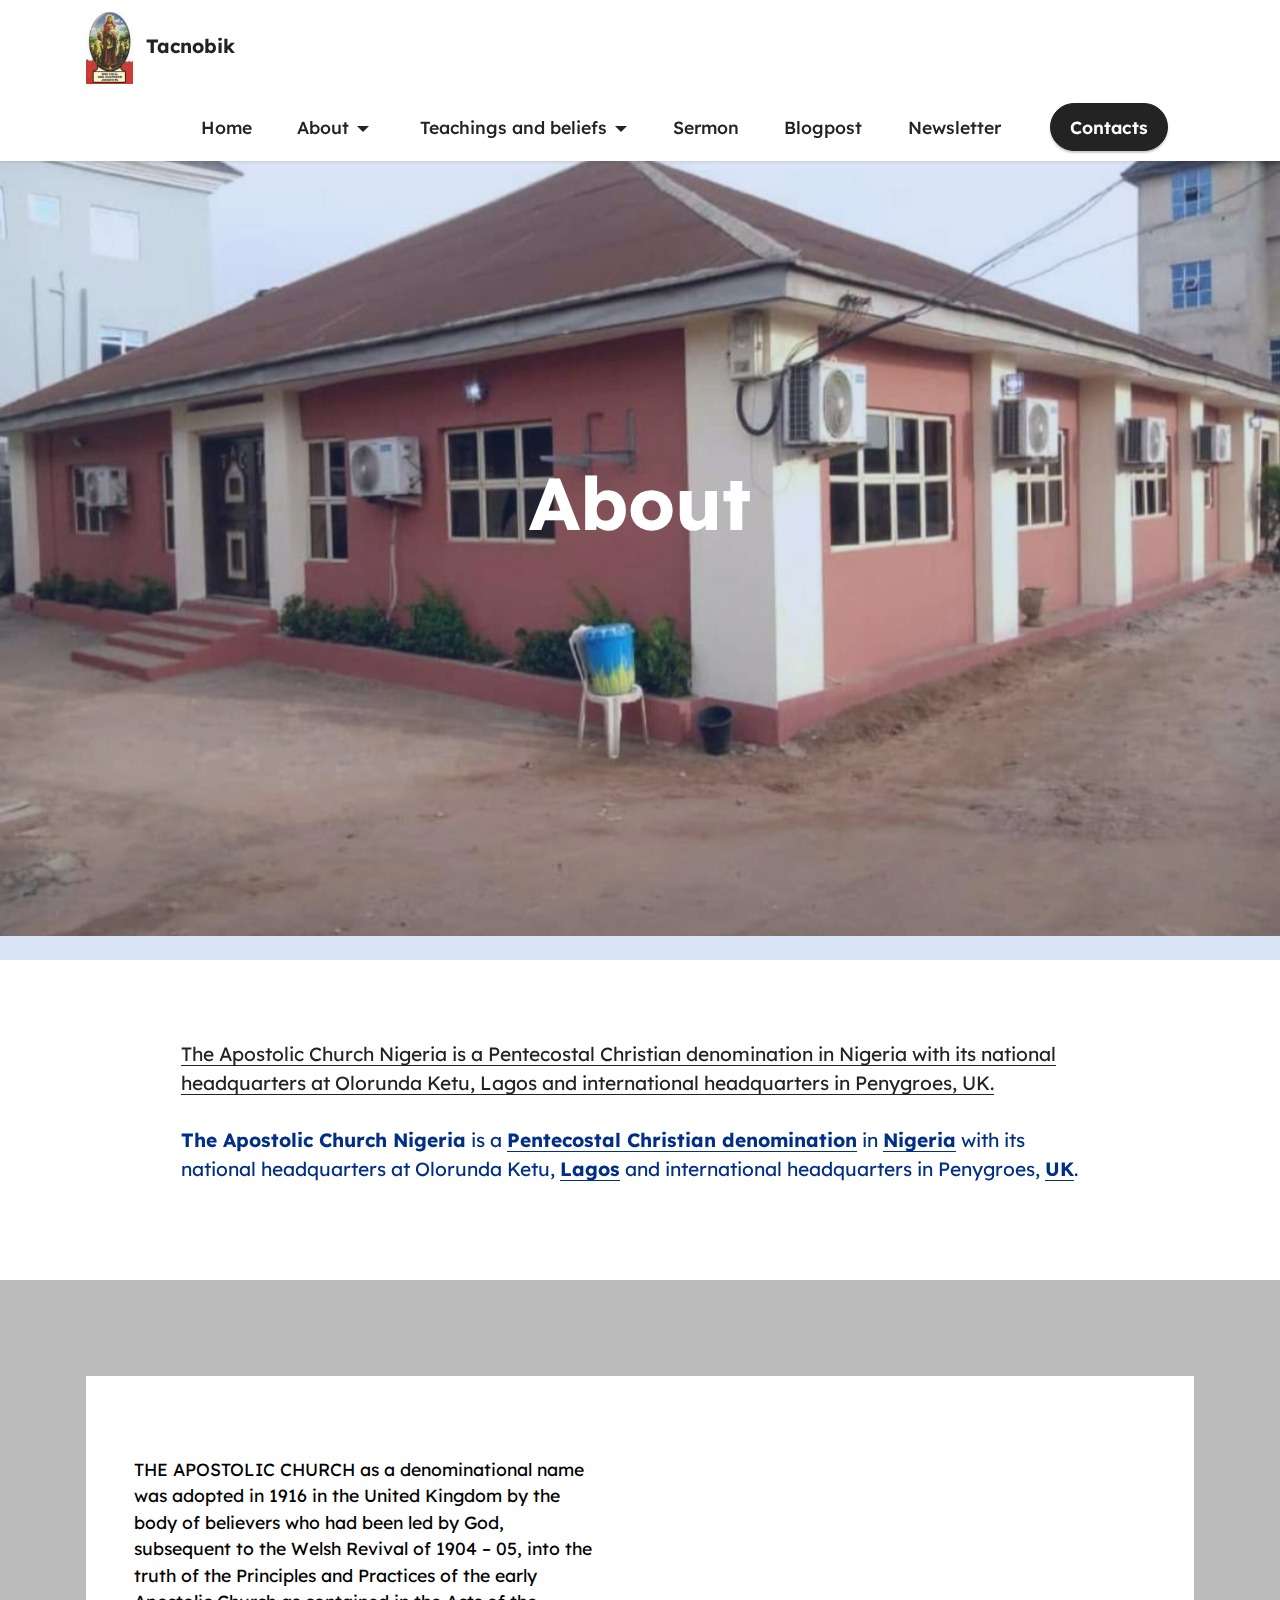
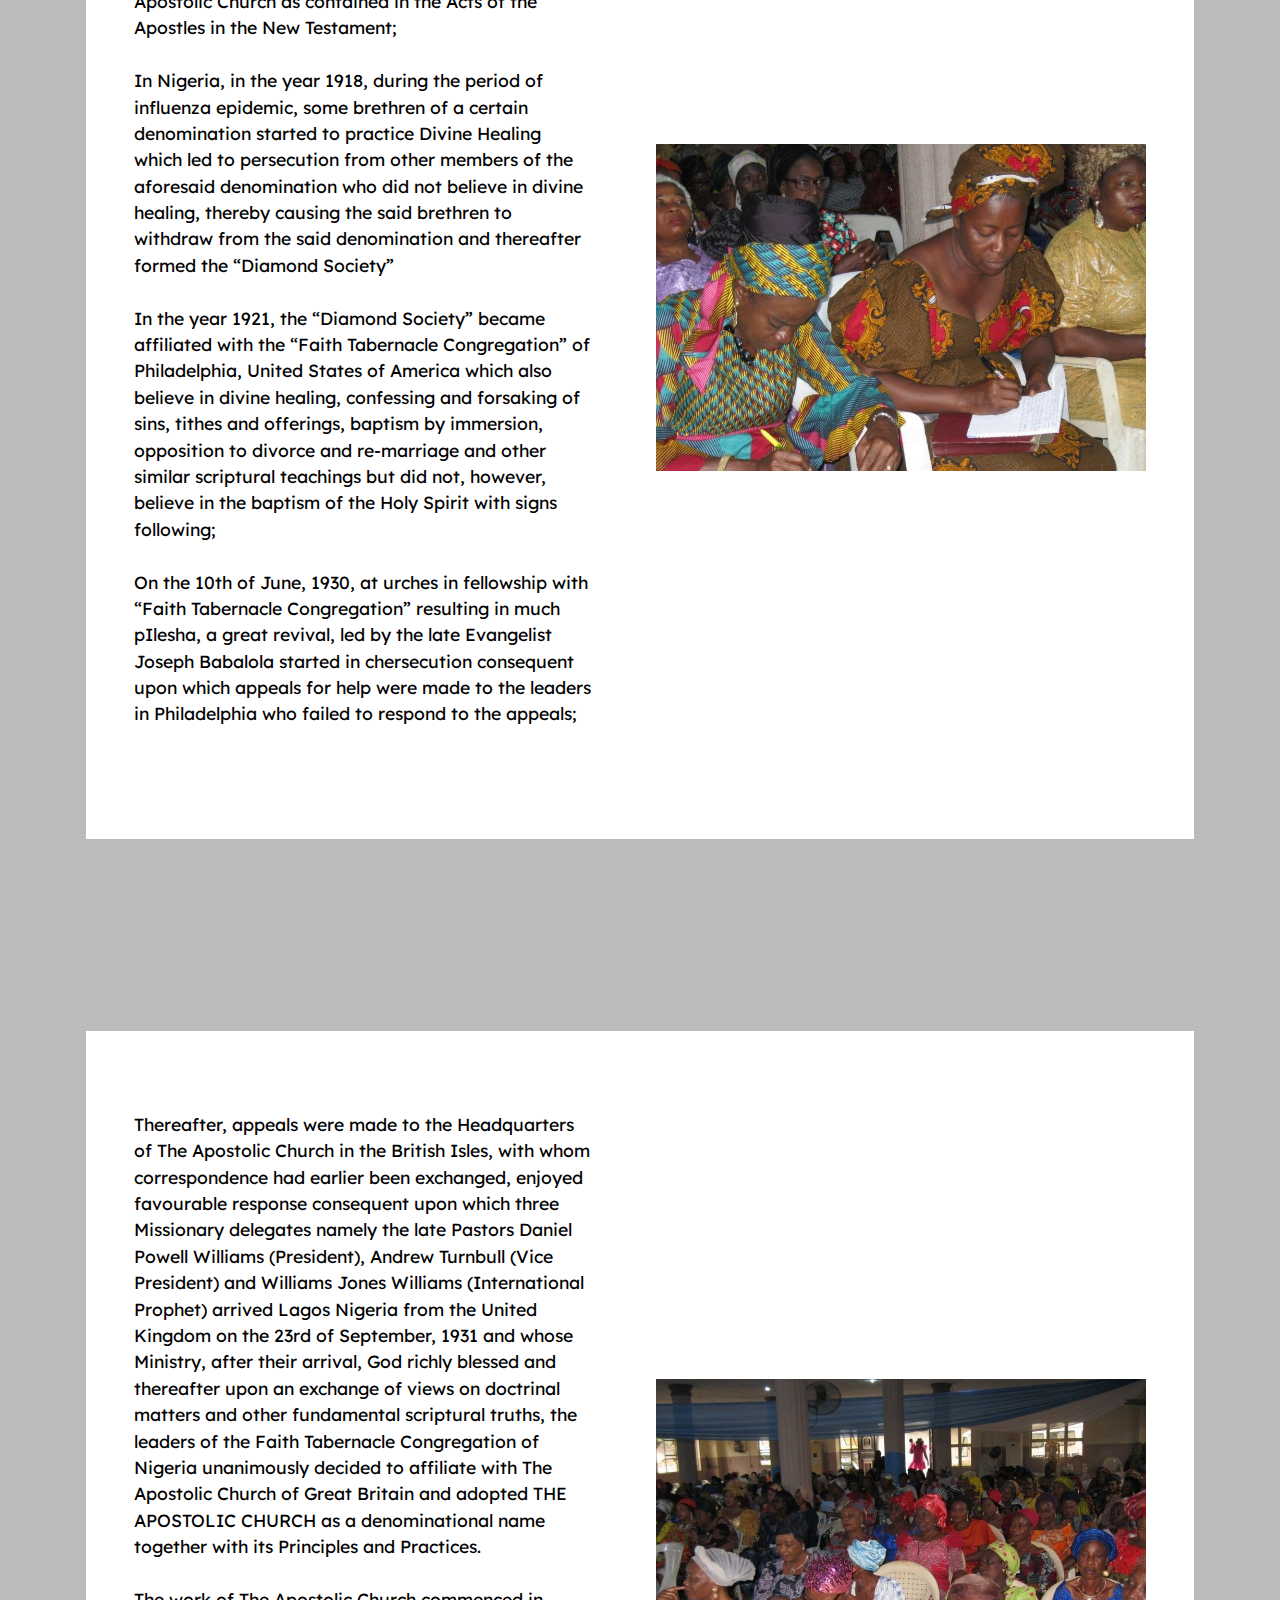
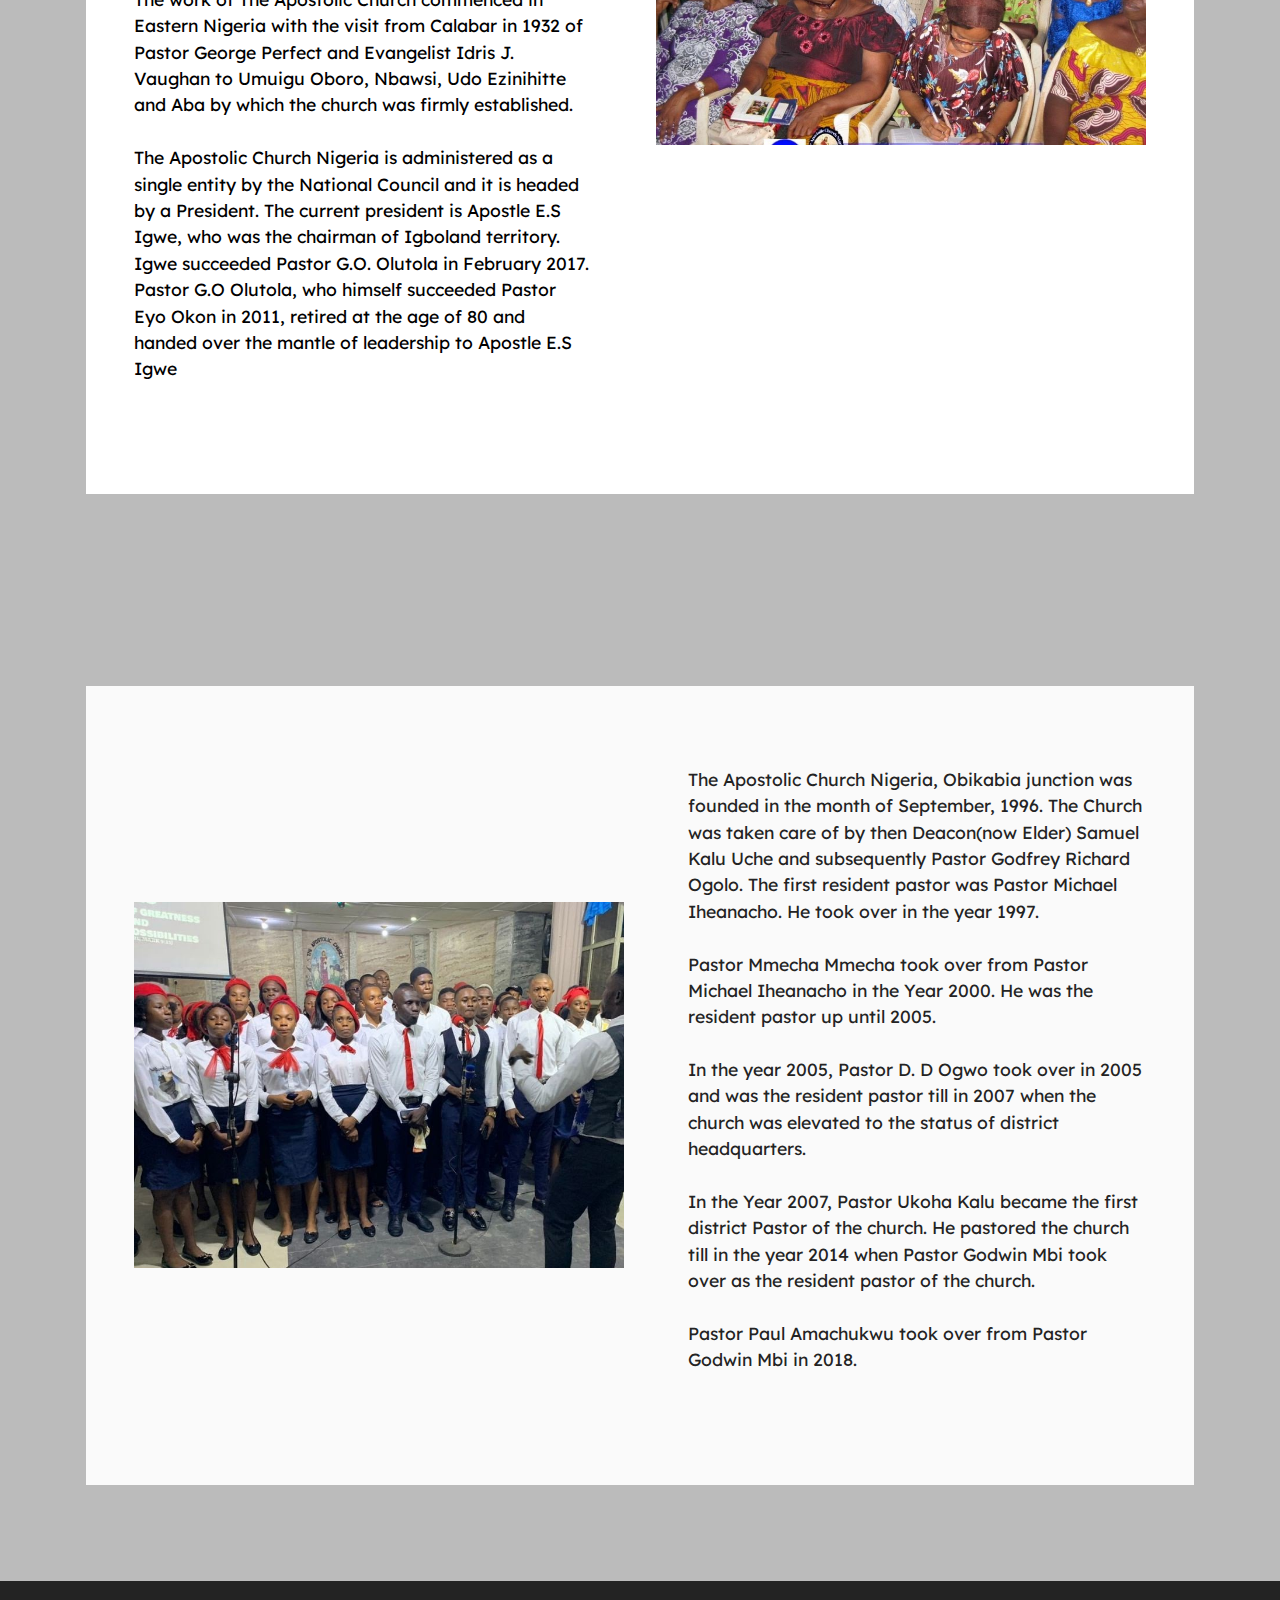
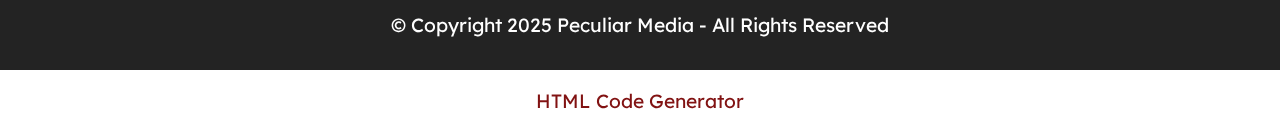
==== About.html @ dba6665e "Add files via upload" ====
<!DOCTYPE html>
<html  >
<head>
  <!-- Site made with Mobirise Website Builder v5.9.8, https://mobirise.com -->
  <meta charset="UTF-8">
  <meta http-equiv="X-UA-Compatible" content="IE=edge">
  <meta name="generator" content="Mobirise v5.9.8, mobirise.com">
  <meta name="viewport" content="width=device-width, initial-scale=1, minimum-scale=1">
  <link rel="shortcut icon" href="assets/images/download-79x123.jpg" type="image/x-icon">
  <meta name="description" content="">
  
  
  <title>About</title>
  <link rel="stylesheet" href="assets/bootstrap/css/bootstrap.min.css">
  <link rel="stylesheet" href="assets/bootstrap/css/bootstrap-grid.min.css">
  <link rel="stylesheet" href="assets/bootstrap/css/bootstrap-reboot.min.css">
  <link rel="stylesheet" href="assets/parallax/jarallax.css">
  <link rel="stylesheet" href="assets/dropdown/css/style.css">
  <link rel="stylesheet" href="assets/socicon/css/styles.css">
  <link rel="stylesheet" href="assets/theme/css/style.css">
  <link rel="preload" href="https://fonts.googleapis.com/css?family=Lexend:100,200,300,400,500,600,700,800,900&display=swap" as="style" onload="this.onload=null;this.rel='stylesheet'">
  <noscript><link rel="stylesheet" href="https://fonts.googleapis.com/css?family=Lexend:100,200,300,400,500,600,700,800,900&display=swap"></noscript>
  <link rel="preload" as="style" href="assets/mobirise/css/mbr-additional.css"><link rel="stylesheet" href="assets/mobirise/css/mbr-additional.css" type="text/css">

  
  
  
</head>
<body>
  
  <section data-bs-version="5.1" class="menu menu2 cid-sFF0ciwnEL" once="menu" id="menu2-e">
    
    <nav class="navbar navbar-dropdown navbar-fixed-top navbar-expand-lg">
        <div class="container">
            <div class="navbar-brand">
                <span class="navbar-logo">
                    <a href="index.html">
                        <img src="assets/images/download-79x123.jpg" alt="logo" style="height: 4.6rem;">
                    </a>
                </span>
                <span class="navbar-caption-wrap"><a class="navbar-caption text-black display-7" href="https://mobiri.se">Tacnobik</a></span>
            </div>
            <button class="navbar-toggler" type="button" data-toggle="collapse" data-bs-toggle="collapse" data-target="#navbarSupportedContent" data-bs-target="#navbarSupportedContent" aria-controls="navbarNavAltMarkup" aria-expanded="false" aria-label="Toggle navigation">
                <div class="hamburger">
                    <span></span>
                    <span></span>
                    <span></span>
                    <span></span>
                </div>
            </button>
            <div class="collapse navbar-collapse" id="navbarSupportedContent">
                <ul class="navbar-nav nav-dropdown" data-app-modern-menu="true"><li class="nav-item"><a class="nav-link link text-black text-primary display-4" href="index.html">Home</a></li>
                    <li class="nav-item dropdown"><a class="nav-link link text-black text-primary dropdown-toggle display-4" href="page1.html" data-toggle="dropdown-submenu" data-bs-toggle="dropdown" data-bs-auto-close="outside" aria-expanded="false">About</a><div class="dropdown-menu" aria-labelledby="dropdown-123"><a class="text-black text-primary dropdown-item display-4" href="Elders_and_Church _Officers.html">Elders and Church Officers&nbsp;<br></a><a class="text-black text-primary show dropdown-item display-4" href="page7.html">Arms And Units&nbsp;<br></a></div></li><li class="nav-item dropdown"><a class="nav-link link text-black text-primary dropdown-toggle show display-4" href="Teachings_and_beliefs.html" aria-expanded="false" data-toggle="dropdown-submenu" data-bs-toggle="dropdown" data-bs-auto-close="outside">&nbsp;Teachings and beliefs</a><div class="dropdown-menu show" aria-labelledby="dropdown-656" data-bs-popper="none"><a class="text-black text-primary dropdown-item display-4" href="Tenets.html">Tenets</a><a class="text-black text-primary dropdown-item display-4" href="Rules_of_Conducts.html">Rules of conducts</a><a class="text-black text-primary show dropdown-item display-4" href="Rules_of_belief.html">Rules of belief</a></div></li>
                    <li class="nav-item"><a class="nav-link link text-black text-primary display-4" href="Sermon.html">Sermon</a></li><li class="nav-item"><a class="nav-link link text-black text-primary display-4" href="blogpost.html">Blogpost</a></li><li class="nav-item"><a class="nav-link link text-black text-primary display-4" href="newsletter.html">Newsletter</a></li></ul>
                
                <div class="navbar-buttons mbr-section-btn"><a class="btn btn-black display-4" href="index.html#form4-6">
                        Contacts</a></div>
            </div>
        </div>
    </nav>
</section>

<section data-bs-version="5.1" class="header6 cid-tZPoKXbKMk mbr-fullscreen mbr-parallax-background" id="header6-h">

    

    
    <div class="mbr-overlay" style="opacity: 0.2; background-color: rgb(68, 121, 217);"></div>

    <div class="align-center container">
        <div class="row justify-content-center">
            <div class="col-12 col-lg-10">
                <h1 class="mbr-section-title mbr-fonts-style mbr-white mb-3 display-1"><strong>About</strong></h1>
                
                
                
            </div>
        </div>
    </div>
</section>

<section data-bs-version="5.1" class="content5 cid-tZPpgIuI2a" id="content5-i">
    
    <div class="container">
        <div class="row justify-content-center">
            <div class="col-md-12 col-lg-10">
                
                
                <p class="mbr-text mbr-fonts-style display-7"><a href="index.html" class="text-black">The Apostolic Church Nigeria is a Pentecostal Christian denomination in Nigeria with its national headquarters at Olorunda Ketu, Lagos and international headquarters in Penygroes, UK.</a><br>
<br><strong>The Apostolic Church Nigeria</strong> is a <a href="https://en.wikipedia.org/wiki/Pentecostalism" class="text-danger"><strong>Pentecostal Christian denomination</strong></a> in <a href="https://en.wikipedia.org/wiki/Nigeria" class="text-danger"><strong>Nigeria</strong></a> with its national headquarters at Olorunda Ketu, <a href="https://en.wikipedia.org/wiki/Lagos" class="text-danger"><strong>Lagos</strong></a> and international headquarters in Penygroes, <a href="https://en.wikipedia.org/wiki/United_Kingdom" class="text-danger"><strong>UK</strong></a>.&nbsp;</p>
            </div>
        </div>
    </div>
</section>

<section data-bs-version="5.1" class="features16 cid-tZPy4uWwFO" id="features16-q">

    

    
    
    <div class="container">
        <div class="content-wrapper">
            <div class="row align-items-center">
                <div class="col-12 col-lg">
                    <div class="text-wrapper">
                        
                        <p class="mbr-text mbr-fonts-style mb-4 display-4">THE APOSTOLIC CHURCH as a denominational name was adopted in 1916 in the United Kingdom by the body of believers who had been led by God, subsequent to the Welsh Revival of 1904 – 05, into the truth of the Principles and Practices of the early Apostolic Church as contained in the Acts of the Apostles in the New Testament;
<br>
<br>In Nigeria, in the year 1918, during the period of influenza epidemic, some brethren of a certain denomination started to practice Divine Healing which led to persecution from other members of the aforesaid denomination who did not believe in divine healing, thereby causing the said brethren to withdraw from the said denomination and thereafter formed the “Diamond Society”
<br>
<br>In the year 1921, the “Diamond Society” became affiliated with the “Faith Tabernacle Congregation” of Philadelphia, United States of America which also believe in divine healing, confessing and forsaking of sins, tithes and offerings, baptism by immersion, opposition to divorce and re-marriage and other similar scriptural teachings but did not, however, believe in the baptism of the Holy Spirit with signs following;
<br>
<br>On the 10th of June, 1930, at urches in fellowship with “Faith Tabernacle Congregation” resulting in much pIlesha, a great revival, led by the late Evangelist Joseph Babalola started in chersecution consequent upon which appeals for help were made to the leaders in Philadelphia who failed to respond to the appeals;&nbsp;<br></p>
                        
                    </div>
                </div>
                <div class="col-12 col-lg-6">
                    <div class="image-wrapper">
                        <a href="page1.html"><img src="assets/images/406157002-369844758743239-8233102817211767490-n-940x627.jpg" alt="study"></a>
                    </div>
                </div>
            </div>
        </div>
    </div>
</section>

<section data-bs-version="5.1" class="features16 cid-tZPwaYcPKP" id="features16-o">

    

    
    
    <div class="container">
        <div class="content-wrapper">
            <div class="row align-items-center">
                <div class="col-12 col-lg">
                    <div class="text-wrapper">
                        
                        <p class="mbr-text mbr-fonts-style mb-4 display-4">Thereafter, appeals were made to the Headquarters of  The Apostolic Church in the British Isles, with whom correspondence had earlier been exchanged, enjoyed favourable response consequent upon which three Missionary delegates namely the late  Pastors Daniel Powell Williams (President), Andrew Turnbull (Vice President) and Williams Jones Williams (International Prophet) arrived Lagos Nigeria from the United Kingdom on the 23rd of September, 1931 and whose Ministry, after their arrival, God richly blessed and thereafter upon an exchange of views on doctrinal matters and other fundamental scriptural truths, the leaders of the Faith Tabernacle Congregation of Nigeria unanimously decided to affiliate with The Apostolic Church of Great Britain and adopted THE APOSTOLIC CHURCH as a denominational name together with its Principles and Practices.
<br>
<br>The work of The Apostolic Church commenced in Eastern Nigeria with the visit from Calabar in 1932 of Pastor George Perfect and Evangelist Idris J. Vaughan  to Umuigu Oboro, Nbawsi, Udo Ezinihitte and Aba by which the church was firmly established.
<br>
<br>The Apostolic Church Nigeria is administered as a single entity by the National Council and it is headed by a President. The current president is Apostle E.S Igwe, who was the chairman of Igboland territory. Igwe succeeded Pastor G.O. Olutola in February 2017. Pastor G.O Olutola, who himself succeeded Pastor Eyo Okon in 2011, retired at the age of 80 and handed over the mantle of leadership to Apostle E.S Igwe&nbsp;</p>
                        
                    </div>
                </div>
                <div class="col-12 col-lg-6">
                    <div class="image-wrapper">
                        <a href="page1.html"><img src="assets/images/405968134-369844658743249-3404963348544003014-n-940x702.jpg" alt="study"></a>
                    </div>
                </div>
            </div>
        </div>
    </div>
</section>

<section data-bs-version="5.1" class="features17 cid-tZPx1RoSL5" id="features17-p">
    

    
    
    <div class="container">
        <div class="content-wrapper">
            <div class="row align-items-center">
                <div class="col-12 col-lg-6">
                    <div class="image-wrapper">
                        <a href="page1.html"><img src="assets/images/400850966-363068266087555-3193457321804215414-n-839x627.jpg" alt=""></a>
                    </div>
                </div>
                <div class="col-12 col-lg">
                    <div class="text-wrapper">
                        
                        <p class="mbr-text mbr-fonts-style mb-4 display-4">The Apostolic Church Nigeria, Obikabia junction was founded in the month of September, 1996. The Church was taken care of by then Deacon(now Elder) Samuel Kalu Uche and subsequently Pastor Godfrey Richard Ogolo. The first resident pastor was Pastor Michael Iheanacho. He took over in the year 1997.
<br>
<br>Pastor Mmecha Mmecha took over from Pastor Michael Iheanacho in the Year 2000. He was the resident pastor up until 2005. 
<br>
<br>In the year 2005, Pastor D. D Ogwo took over in 2005 and was the resident pastor till in 2007 when the church was elevated to the status of district headquarters. 
<br>
<br>In the Year 2007, Pastor Ukoha Kalu became the first district Pastor of the church. He pastored the church till in the year 2014 when Pastor Godwin Mbi took over as the resident pastor of the church.
<br>
<br>Pastor Paul Amachukwu took over from Pastor Godwin Mbi in 2018.</p>
                        
                    </div>
                </div>
            </div>
        </div>
    </div>
</section>

<section data-bs-version="5.1" class="footer7 cid-sFF3CYc3p7" once="footers" id="footer7-f">

    

    

    <div class="container">
        <div class="media-container-row align-center mbr-white">
            <div class="col-12">
                <p class="mbr-text mb-0 mbr-fonts-style display-7">
                    © Copyright 2025 Peculiar Media - All Rights Reserved
                </p>
            </div>
        </div>
    </div>
</section><section class="display-7" style="padding: 0;align-items: center;justify-content: center;flex-wrap: wrap;    align-content: center;display: flex;position: relative;height: 4rem;"><a href="https://mobiri.se/3122078" style="flex: 1 1;height: 4rem;position: absolute;width: 100%;z-index: 1;"><img alt="" style="height: 4rem;" src="[data-uri]"></a><p style="margin: 0;text-align: center;" class="display-7">&#8204;</p><a style="z-index:1" href="https://mobirise.com/builder/html-code-generator.html">HTML Code Generator</a></section><script src="assets/bootstrap/js/bootstrap.bundle.min.js"></script>  <script src="assets/parallax/jarallax.js"></script>  <script src="assets/smoothscroll/smooth-scroll.js"></script>  <script src="assets/ytplayer/index.js"></script>  <script src="assets/dropdown/js/navbar-dropdown.js"></script>  <script src="assets/theme/js/script.js"></script>  
  
  
</body>
</html>
---- assets/parallax/jarallax.css ----
.jarallax {
    position: relative;
    z-index: 0;
}
.jarallax > .jarallax-img {
    position: absolute;
    object-fit: cover;
    /* support for plugin https://github.com/bfred-it/object-fit-images */
    font-family: 'object-fit: cover;';
    top: 0;
    left: 0;
    width: 100%;
    height: 100%;
    z-index: -1;
}
---- assets/dropdown/css/style.css ----
.navbar-dropdown {
  left: 0;
  padding: 0;
  position: absolute;
  right: 0;
  top: 0;
  transition: all 0.45s ease;
  z-index: 1030;
  background: #282828; }
  .navbar-dropdown .navbar-logo {
    margin-right: 0.8rem;
    transition: margin 0.3s ease-in-out;
    vertical-align: middle; }
    .navbar-dropdown .navbar-logo img {
      height: 3.125rem;
      transition: all 0.3s ease-in-out; }
    .navbar-dropdown .navbar-logo.mbr-iconfont {
      font-size: 3.125rem;
      line-height: 3.125rem; }
  .navbar-dropdown .navbar-caption {
    font-weight: 700;
    white-space: normal;
    vertical-align: -4px;
    line-height: 3.125rem !important; }
    .navbar-dropdown .navbar-caption, .navbar-dropdown .navbar-caption:hover {
      color: inherit;
      text-decoration: none; }
  .navbar-dropdown .mbr-iconfont + .navbar-caption {
    vertical-align: -1px; }
  .navbar-dropdown.navbar-fixed-top {
    position: fixed; }
  .navbar-dropdown .navbar-brand span {
    vertical-align: -4px; }
  .navbar-dropdown.bg-color.transparent {
    background: none; }
  .navbar-dropdown.navbar-short .navbar-brand {
    padding: 0.625rem 0; }
    .navbar-dropdown.navbar-short .navbar-brand span {
      vertical-align: -1px; }
  .navbar-dropdown.navbar-short .navbar-caption {
    line-height: 2.375rem !important;
    vertical-align: -2px; }
  .navbar-dropdown.navbar-short .navbar-logo {
    margin-right: 0.5rem; }
    .navbar-dropdown.navbar-short .navbar-logo img {
      height: 2.375rem; }
    .navbar-dropdown.navbar-short .navbar-logo.mbr-iconfont {
      font-size: 2.375rem;
      line-height: 2.375rem; }
  .navbar-dropdown.navbar-short .mbr-table-cell {
    height: 3.625rem; }
  .navbar-dropdown .navbar-close {
    left: 0.6875rem;
    position: fixed;
    top: 0.75rem;
    z-index: 1000; }
  .navbar-dropdown .hamburger-icon {
    content: "";
    display: inline-block;
    vertical-align: middle;
    width: 16px;
    -webkit-box-shadow: 0 -6px 0 1px #282828,0 0 0 1px #282828,0 6px 0 1px #282828;
    -moz-box-shadow: 0 -6px 0 1px #282828,0 0 0 1px #282828,0 6px 0 1px #282828;
    box-shadow: 0 -6px 0 1px #282828,0 0 0 1px #282828,0 6px 0 1px #282828; }

.dropdown-menu .dropdown-toggle[data-toggle="dropdown-submenu"]::after {
  border-bottom: 0.35em solid transparent;
  border-left: 0.35em solid;
  border-right: 0;
  border-top: 0.35em solid transparent;
  margin-left: 0.3rem; }

.dropdown-menu .dropdown-item:focus {
  outline: 0; }

.nav-dropdown {
  font-size: 0.75rem;
  font-weight: 500;
  height: auto !important; }
  .nav-dropdown .nav-btn {
    padding-left: 1rem; }
  .nav-dropdown .link {
    margin: .667em 1.667em;
    font-weight: 500;
    padding: 0;
    transition: color .2s ease-in-out; }
    .nav-dropdown .link.dropdown-toggle {
      margin-right: 2.583em; }
      .nav-dropdown .link.dropdown-toggle::after {
        margin-left: .25rem;
        border-top: 0.35em solid;
        border-right: 0.35em solid transparent;
        border-left: 0.35em solid transparent;
        border-bottom: 0; }
      .nav-dropdown .link.dropdown-toggle[aria-expanded="true"] {
        margin: 0;
        padding: 0.667em 3.263em  0.667em 1.667em; }
  .nav-dropdown .link::after,
  .nav-dropdown .dropdown-item::after {
    color: inherit; }
  .nav-dropdown .btn {
    font-size: 0.75rem;
    font-weight: 700;
    letter-spacing: 0;
    margin-bottom: 0;
    padding-left: 1.25rem;
    padding-right: 1.25rem; }
  .nav-dropdown .dropdown-menu {
    border-radius: 0;
    border: 0;
    left: 0;
    margin: 0;
    padding-bottom: 1.25rem;
    padding-top: 1.25rem;
    position: relative; }
  .nav-dropdown .dropdown-submenu {
    margin-left: 0.125rem;
    top: 0; }
  .nav-dropdown .dropdown-item {
    font-weight: 500;
    line-height: 2;
    padding: 0.3846em 4.615em 0.3846em 1.5385em;
    position: relative;
    transition: color .2s ease-in-out, background-color .2s ease-in-out; }
    .nav-dropdown .dropdown-item::after {
      margin-top: -0.3077em;
      position: absolute;
      right: 1.1538em;
      top: 50%; }
    .nav-dropdown .dropdown-item:focus, .nav-dropdown .dropdown-item:hover {
      background: none; }

@media (max-width: 767px) {
  .nav-dropdown.navbar-toggleable-sm {
    bottom: 0;
    display: none;
    left: 0;
    overflow-x: hidden;
    position: fixed;
    top: 0;
    transform: translateX(-100%);
    -ms-transform: translateX(-100%);
    -webkit-transform: translateX(-100%);
    width: 18.75rem;
    z-index: 999; } }
.nav-dropdown.navbar-toggleable-xl {
  bottom: 0;
  display: none;
  left: 0;
  overflow-x: hidden;
  position: fixed;
  top: 0;
  transform: translateX(-100%);
  -ms-transform: translateX(-100%);
  -webkit-transform: translateX(-100%);
  width: 18.75rem;
  z-index: 999; }

.nav-dropdown-sm {
  display: block !important;
  overflow-x: hidden;
  overflow: auto;
  padding-top: 3.875rem; }
  .nav-dropdown-sm::after {
    content: "";
    display: block;
    height: 3rem;
    width: 100%; }
  .nav-dropdown-sm.collapse.in ~ .navbar-close {
    display: block !important; }
  .nav-dropdown-sm.collapsing, .nav-dropdown-sm.collapse.in {
    transform: translateX(0);
    -ms-transform: translateX(0);
    -webkit-transform: translateX(0);
    transition: all 0.25s ease-out;
    -webkit-transition: all 0.25s ease-out;
    background: #282828; }
  .nav-dropdown-sm.collapsing[aria-expanded="false"] {
    transform: translateX(-100%);
    -ms-transform: translateX(-100%);
    -webkit-transform: translateX(-100%); }
  .nav-dropdown-sm .nav-item {
    display: block;
    margin-left: 0 !important;
    padding-left: 0; }
  .nav-dropdown-sm .link,
  .nav-dropdown-sm .dropdown-item {
    border-top: 1px dotted rgba(255, 255, 255, 0.1);
    font-size: 0.8125rem;
    line-height: 1.6;
    margin: 0 !important;
    padding: 0.875rem 2.4rem 0.875rem 1.5625rem !important;
    position: relative;
    white-space: normal; }
    .nav-dropdown-sm .link:focus, .nav-dropdown-sm .link:hover,
    .nav-dropdown-sm .dropdown-item:focus,
    .nav-dropdown-sm .dropdown-item:hover {
      background: rgba(0, 0, 0, 0.2) !important;
      color: #c0a375; }
  .nav-dropdown-sm .nav-btn {
    position: relative;
    padding: 1.5625rem 1.5625rem 0 1.5625rem; }
    .nav-dropdown-sm .nav-btn::before {
      border-top: 1px dotted rgba(255, 255, 255, 0.1);
      content: "";
      left: 0;
      position: absolute;
      top: 0;
      width: 100%; }
    .nav-dropdown-sm .nav-btn + .nav-btn {
      padding-top: 0.625rem; }
      .nav-dropdown-sm .nav-btn + .nav-btn::before {
        display: none; }
  .nav-dropdown-sm .btn {
    padding: 0.625rem 0; }
  .nav-dropdown-sm .dropdown-toggle[data-toggle="dropdown-submenu"]::after {
    margin-left: .25rem;
    border-top: 0.35em solid;
    border-right: 0.35em solid transparent;
    border-left: 0.35em solid transparent;
    border-bottom: 0; }
  .nav-dropdown-sm .dropdown-toggle[data-toggle="dropdown-submenu"][aria-expanded="true"]::after {
    border-top: 0;
    border-right: 0.35em solid transparent;
    border-left: 0.35em solid transparent;
    border-bottom: 0.35em solid; }
  .nav-dropdown-sm .dropdown-menu {
    margin: 0;
    padding: 0;
    position: relative;
    top: 0;
    left: 0;
    width: 100%;
    border: 0;
    float: none;
    border-radius: 0;
    background: none; }
  .nav-dropdown-sm .dropdown-submenu {
    left: 100%;
    margin-left: 0.125rem;
    margin-top: -1.25rem;
    top: 0; }

.navbar-toggleable-sm .nav-dropdown .dropdown-menu {
  position: absolute; }

.navbar-toggleable-sm .nav-dropdown .dropdown-submenu {
  left: 100%;
  margin-left: 0.125rem;
  margin-top: -1.25rem;
  top: 0; }

.navbar-toggleable-sm.opened .nav-dropdown .dropdown-menu {
  position: relative; }

.navbar-toggleable-sm.opened .nav-dropdown .dropdown-submenu {
  left: 0;
  margin-left: 00rem;
  margin-top: 0rem;
  top: 0; }

.is-builder .nav-dropdown.collapsing {
  transition: none !important; }
---- assets/socicon/css/styles.css ----
@charset "UTF-8";

@font-face {
  font-family: 'Socicon';
  src:  url('../fonts/socicon.eot');
  src:  url('../fonts/socicon.eot?#iefix') format('embedded-opentype'),
    url('../fonts/socicon.woff2') format('woff2'),
    url('../fonts/socicon.ttf') format('truetype'),
    url('../fonts/socicon.woff') format('woff'),
    url('../fonts/socicon.svg#socicon') format('svg');
  font-weight: normal;
  font-style: normal;
  font-display: swap;
}

[data-icon]:before {
  font-family: "socicon" !important;
  content: attr(data-icon);
  font-style: normal !important;
  font-weight: normal !important;
  font-variant: normal !important;
  text-transform: none !important;
  speak: none;
  line-height: 1;
  -webkit-font-smoothing: antialiased;
  -moz-osx-font-smoothing: grayscale;
}

[class^="socicon-"], [class*=" socicon-"] {
  /* use !important to prevent issues with browser extensions that change fonts */
  font-family: 'Socicon' !important;
  speak: none;
  font-style: normal;
  font-weight: normal;
  font-variant: normal;
  text-transform: none;
  line-height: 1;

  /* Better Font Rendering =========== */
  -webkit-font-smoothing: antialiased;
  -moz-osx-font-smoothing: grayscale;
}

.socicon-eitaa:before {
  content: "\e97c";
}
.socicon-soroush:before {
  content: "\e97d";
}
.socicon-bale:before {
  content: "\e97e";
}
.socicon-zazzle:before {
  content: "\e97b";
}
.socicon-society6:before {
  content: "\e97a";
}
.socicon-redbubble:before {
  content: "\e979";
}
.socicon-avvo:before {
  content: "\e978";
}
.socicon-stitcher:before {
  content: "\e977";
}
.socicon-googlehangouts:before {
  content: "\e974";
}
.socicon-dlive:before {
  content: "\e975";
}
.socicon-vsco:before {
  content: "\e976";
}
.socicon-flipboard:before {
  content: "\e973";
}
.socicon-ubuntu:before {
  content: "\e958";
}
.socicon-artstation:before {
  content: "\e959";
}
.socicon-invision:before {
  content: "\e95a";
}
.socicon-torial:before {
  content: "\e95b";
}
.socicon-collectorz:before {
  content: "\e95c";
}
.socicon-seenthis:before {
  content: "\e95d";
}
.socicon-googleplaymusic:before {
  content: "\e95e";
}
.socicon-debian:before {
  content: "\e95f";
}
.socicon-filmfreeway:before {
  content: "\e960";
}
.socicon-gnome:before {
  content: "\e961";
}
.socicon-itchio:before {
  content: "\e962";
}
.socicon-jamendo:before {
  content: "\e963";
}
.socicon-mix:before {
  content: "\e964";
}
.socicon-sharepoint:before {
  content: "\e965";
}
.socicon-tinder:before {
  content: "\e966";
}
.socicon-windguru:before {
  content: "\e967";
}
.socicon-cdbaby:before {
  content: "\e968";
}
.socicon-elementaryos:before {
  content: "\e969";
}
.socicon-stage32:before {
  content: "\e96a";
}
.socicon-tiktok:before {
  content: "\e96b";
}
.socicon-gitter:before {
  content: "\e96c";
}
.socicon-letterboxd:before {
  content: "\e96d";
}
.socicon-threema:before {
  content: "\e96e";
}
.socicon-splice:before {
  content: "\e96f";
}
.socicon-metapop:before {
  content: "\e970";
}
.socicon-naver:before {
  content: "\e971";
}
.socicon-remote:before {
  content: "\e972";
}
.socicon-internet:before {
  content: "\e957";
}
.socicon-moddb:before {
  content: "\e94b";
}
.socicon-indiedb:before {
  content: "\e94c";
}
.socicon-traxsource:before {
  content: "\e94d";
}
.socicon-gamefor:before {
  content: "\e94e";
}
.socicon-pixiv:before {
  content: "\e94f";
}
.socicon-myanimelist:before {
  content: "\e950";
}
.socicon-blackberry:before {
  content: "\e951";
}
.socicon-wickr:before {
  content: "\e952";
}
.socicon-spip:before {
  content: "\e953";
}
.socicon-napster:before {
  content: "\e954";
}
.socicon-beatport:before {
  content: "\e955";
}
.socicon-hackerone:before {
  content: "\e956";
}
.socicon-hackernews:before {
  content: "\e946";
}
.socicon-smashwords:before {
  content: "\e947";
}
.socicon-kobo:before {
  content: "\e948";
}
.socicon-bookbub:before {
  content: "\e949";
}
.socicon-mailru:before {
  content: "\e94a";
}
.socicon-gitlab:before {
  content: "\e945";
}
.socicon-instructables:before {
  content: "\e944";
}
.socicon-portfolio:before {
  content: "\e943";
}
.socicon-codered:before {
  content: "\e940";
}
.socicon-origin:before {
  content: "\e941";
}
.socicon-nextdoor:before {
  content: "\e942";
}
.socicon-udemy:before {
  content: "\e93f";
}
.socicon-livemaster:before {
  content: "\e93e";
}
.socicon-crunchbase:before {
  content: "\e93b";
}
.socicon-homefy:before {
  content: "\e93c";
}
.socicon-calendly:before {
  content: "\e93d";
}
.socicon-realtor:before {
  content: "\e90f";
}
.socicon-tidal:before {
  content: "\e910";
}
.socicon-qobuz:before {
  content: "\e911";
}
.socicon-natgeo:before {
  content: "\e912";
}
.socicon-mastodon:before {
  content: "\e913";
}
.socicon-unsplash:before {
  content: "\e914";
}
.socicon-homeadvisor:before {
  content: "\e915";
}
.socicon-angieslist:before {
  content: "\e916";
}
.socicon-codepen:before {
  content: "\e917";
}
.socicon-slack:before {
  content: "\e918";
}
.socicon-openaigym:before {
  content: "\e919";
}
.socicon-logmein:before {
  content: "\e91a";
}
.socicon-fiverr:before {
  content: "\e91b";
}
.socicon-gotomeeting:before {
  content: "\e91c";
}
.socicon-aliexpress:before {
  content: "\e91d";
}
.socicon-guru:before {
  content: "\e91e";
}
.socicon-appstore:before {
  content: "\e91f";
}
.socicon-homes:before {
  content: "\e920";
}
.socicon-zoom:before {
  content: "\e921";
}
.socicon-alibaba:before {
  content: "\e922";
}
.socicon-craigslist:before {
  content: "\e923";
}
.socicon-wix:before {
  content: "\e924";
}
.socicon-redfin:before {
  content: "\e925";
}
.socicon-googlecalendar:before {
  content: "\e926";
}
.socicon-shopify:before {
  content: "\e927";
}
.socicon-freelancer:before {
  content: "\e928";
}
.socicon-seedrs:before {
  content: "\e929";
}
.socicon-bing:before {
  content: "\e92a";
}
.socicon-doodle:before {
  content: "\e92b";
}
.socicon-bonanza:before {
  content: "\e92c";
}
.socicon-squarespace:before {
  content: "\e92d";
}
.socicon-toptal:before {
  content: "\e92e";
}
.socicon-gust:before {
  content: "\e92f";
}
.socicon-ask:before {
  content: "\e930";
}
.socicon-trulia:before {
  content: "\e931";
}
.socicon-loomly:before {
  content: "\e932";
}
.socicon-ghost:before {
  content: "\e933";
}
.socicon-upwork:before {
  content: "\e934";
}
.socicon-fundable:before {
  content: "\e935";
}
.socicon-booking:before {
  content: "\e936";
}
.socicon-googlemaps:before {
  content: "\e937";
}
.socicon-zillow:before {
  content: "\e938";
}
.socicon-niconico:before {
  content: "\e939";
}
.socicon-toneden:before {
  content: "\e93a";
}
.socicon-augment:before {
  content: "\e908";
}
.socicon-bitbucket:before {
  content: "\e909";
}
.socicon-fyuse:before {
  content: "\e90a";
}
.socicon-yt-gaming:before {
  content: "\e90b";
}
.socicon-sketchfab:before {
  content: "\e90c";
}
.socicon-mobcrush:before {
  content: "\e90d";
}
.socicon-microsoft:before {
  content: "\e90e";
}
.socicon-pandora:before {
  content: "\e907";
}
.socicon-messenger:before {
  content: "\e906";
}
.socicon-gamewisp:before {
  content: "\e905";
}
.socicon-bloglovin:before {
  content: "\e904";
}
.socicon-tunein:before {
  content: "\e903";
}
.socicon-gamejolt:before {
  content: "\e901";
}
.socicon-trello:before {
  content: "\e902";
}
.socicon-spreadshirt:before {
  content: "\e900";
}
.socicon-500px:before {
  content: "\e000";
}
.socicon-8tracks:before {
  content: "\e001";
}
.socicon-airbnb:before {
  content: "\e002";
}
.socicon-alliance:before {
  content: "\e003";
}
.socicon-amazon:before {
  content: "\e004";
}
.socicon-amplement:before {
  content: "\e005";
}
.socicon-android:before {
  content: "\e006";
}
.socicon-angellist:before {
  content: "\e007";
}
.socicon-apple:before {
  content: "\e008";
}
.socicon-appnet:before {
  content: "\e009";
}
.socicon-baidu:before {
  content: "\e00a";
}
.socicon-bandcamp:before {
  content: "\e00b";
}
.socicon-battlenet:before {
  content: "\e00c";
}
.socicon-mixer:before {
  content: "\e00d";
}
.socicon-bebee:before {
  content: "\e00e";
}
.socicon-bebo:before {
  content: "\e00f";
}
.socicon-behance:before {
  content: "\e010";
}
.socicon-blizzard:before {
  content: "\e011";
}
.socicon-blogger:before {
  content: "\e012";
}
.socicon-buffer:before {
  content: "\e013";
}
.socicon-chrome:before {
  content: "\e014";
}
.socicon-coderwall:before {
  content: "\e015";
}
.socicon-curse:before {
  content: "\e016";
}
.socicon-dailymotion:before {
  content: "\e017";
}
.socicon-deezer:before {
  content: "\e018";
}
.socicon-delicious:before {
  content: "\e019";
}
.socicon-deviantart:before {
  content: "\e01a";
}
.socicon-diablo:before {
  content: "\e01b";
}
.socicon-digg:before {
  content: "\e01c";
}
.socicon-discord:before {
  content: "\e01d";
}
.socicon-disqus:before {
  content: "\e01e";
}
.socicon-douban:before {
  content: "\e01f";
}
.socicon-draugiem:before {
  content: "\e020";
}
.socicon-dribbble:before {
  content: "\e021";
}
.socicon-drupal:before {
  content: "\e022";
}
.socicon-ebay:before {
  content: "\e023";
}
.socicon-ello:before {
  content: "\e024";
}
.socicon-endomodo:before {
  content: "\e025";
}
.socicon-envato:before {
  content: "\e026";
}
.socicon-etsy:before {
  content: "\e027";
}
.socicon-facebook:before {
  content: "\e028";
}
.socicon-feedburner:before {
  content: "\e029";
}
.socicon-filmweb:before {
  content: "\e02a";
}
.socicon-firefox:before {
  content: "\e02b";
}
.socicon-flattr:before {
  content: "\e02c";
}
.socicon-flickr:before {
  content: "\e02d";
}
.socicon-formulr:before {
  content: "\e02e";
}
.socicon-forrst:before {
  content: "\e02f";
}
.socicon-foursquare:before {
  content: "\e030";
}
.socicon-friendfeed:before {
  content: "\e031";
}
.socicon-github:before {
  content: "\e032";
}
.socicon-goodreads:before {
  content: "\e033";
}
.socicon-google:before {
  content: "\e034";
}
.socicon-googlescholar:before {
  content: "\e035";
}
.socicon-googlegroups:before {
  content: "\e036";
}
.socicon-googlephotos:before {
  content: "\e037";
}
.socicon-googleplus:before {
  content: "\e038";
}
.socicon-grooveshark:before {
  content: "\e039";
}
.socicon-hackerrank:before {
  content: "\e03a";
}
.socicon-hearthstone:before {
  content: "\e03b";
}
.socicon-hellocoton:before {
  content: "\e03c";
}
.socicon-heroes:before {
  content: "\e03d";
}
.socicon-smashcast:before {
  content: "\e03e";
}
.socicon-horde:before {
  content: "\e03f";
}
.socicon-houzz:before {
  content: "\e040";
}
.socicon-icq:before {
  content: "\e041";
}
.socicon-identica:before {
  content: "\e042";
}
.socicon-imdb:before {
  content: "\e043";
}
.socicon-instagram:before {
  content: "\e044";
}
.socicon-issuu:before {
  content: "\e045";
}
.socicon-istock:before {
  content: "\e046";
}
.socicon-itunes:before {
  content: "\e047";
}
.socicon-keybase:before {
  content: "\e048";
}
.socicon-lanyrd:before {
  content: "\e049";
}
.socicon-lastfm:before {
  content: "\e04a";
}
.socicon-line:before {
  content: "\e04b";
}
.socicon-linkedin:before {
  content: "\e04c";
}
.socicon-livejournal:before {
  content: "\e04d";
}
.socicon-lyft:before {
  content: "\e04e";
}
.socicon-macos:before {
  content: "\e04f";
}
.socicon-mail:before {
  content: "\e050";
}
.socicon-medium:before {
  content: "\e051";
}
.socicon-meetup:before {
  content: "\e052";
}
.socicon-mixcloud:before {
  content: "\e053";
}
.socicon-modelmayhem:before {
  content: "\e054";
}
.socicon-mumble:before {
  content: "\e055";
}
.socicon-myspace:before {
  content: "\e056";
}
.socicon-newsvine:before {
  content: "\e057";
}
.socicon-nintendo:before {
  content: "\e058";
}
.socicon-npm:before {
  content: "\e059";
}
.socicon-odnoklassniki:before {
  content: "\e05a";
}
.socicon-openid:before {
  content: "\e05b";
}
.socicon-opera:before {
  content: "\e05c";
}
.socicon-outlook:before {
  content: "\e05d";
}
.socicon-overwatch:before {
  content: "\e05e";
}
.socicon-patreon:before {
  content: "\e05f";
}
.socicon-paypal:before {
  content: "\e060";
}
.socicon-periscope:before {
  content: "\e061";
}
.socicon-persona:before {
  content: "\e062";
}
.socicon-pinterest:before {
  content: "\e063";
}
.socicon-play:before {
  content: "\e064";
}
.socicon-player:before {
  content: "\e065";
}
.socicon-playstation:before {
  content: "\e066";
}
.socicon-pocket:before {
  content: "\e067";
}
.socicon-qq:before {
  content: "\e068";
}
.socicon-quora:before {
  content: "\e069";
}
.socicon-raidcall:before {
  content: "\e06a";
}
.socicon-ravelry:before {
  content: "\e06b";
}
.socicon-reddit:before {
  content: "\e06c";
}
.socicon-renren:before {
  content: "\e06d";
}
.socicon-researchgate:before {
  content: "\e06e";
}
.socicon-residentadvisor:before {
  content: "\e06f";
}
.socicon-reverbnation:before {
  content: "\e070";
}
.socicon-rss:before {
  content: "\e071";
}
.socicon-sharethis:before {
  content: "\e072";
}
.socicon-skype:before {
  content: "\e073";
}
.socicon-slideshare:before {
  content: "\e074";
}
.socicon-smugmug:before {
  content: "\e075";
}
.socicon-snapchat:before {
  content: "\e076";
}
.socicon-songkick:before {
  content: "\e077";
}
.socicon-soundcloud:before {
  content: "\e078";
}
.socicon-spotify:before {
  content: "\e079";
}
.socicon-stackexchange:before {
  content: "\e07a";
}
.socicon-stackoverflow:before {
  content: "\e07b";
}
.socicon-starcraft:before {
  content: "\e07c";
}
.socicon-stayfriends:before {
  content: "\e07d";
}
.socicon-steam:before {
  content: "\e07e";
}
.socicon-storehouse:before {
  content: "\e07f";
}
.socicon-strava:before {
  content: "\e080";
}
.socicon-streamjar:before {
  content: "\e081";
}
.socicon-stumbleupon:before {
  content: "\e082";
}
.socicon-swarm:before {
  content: "\e083";
}
.socicon-teamspeak:before {
  content: "\e084";
}
.socicon-teamviewer:before {
  content: "\e085";
}
.socicon-technorati:before {
  content: "\e086";
}
.socicon-telegram:before {
  content: "\e087";
}
.socicon-tripadvisor:before {
  content: "\e088";
}
.socicon-tripit:before {
  content: "\e089";
}
.socicon-triplej:before {
  content: "\e08a";
}
.socicon-tumblr:before {
  content: "\e08b";
}
.socicon-twitch:before {
  content: "\e08c";
}
.socicon-twitter:before {
  content: "\e08d";
}
.socicon-uber:before {
  content: "\e08e";
}
.socicon-ventrilo:before {
  content: "\e08f";
}
.socicon-viadeo:before {
  content: "\e090";
}
.socicon-viber:before {
  content: "\e091";
}
.socicon-viewbug:before {
  content: "\e092";
}
.socicon-vimeo:before {
  content: "\e093";
}
.socicon-vine:before {
  content: "\e094";
}
.socicon-vkontakte:before {
  content: "\e095";
}
.socicon-warcraft:before {
  content: "\e096";
}
.socicon-wechat:before {
  content: "\e097";
}
.socicon-weibo:before {
  content: "\e098";
}
.socicon-whatsapp:before {
  content: "\e099";
}
.socicon-wikipedia:before {
  content: "\e09a";
}
.socicon-windows:before {
  content: "\e09b";
}
.socicon-wordpress:before {
  content: "\e09c";
}
.socicon-wykop:before {
  content: "\e09d";
}
.socicon-xbox:before {
  content: "\e09e";
}
.socicon-xing:before {
  content: "\e09f";
}
.socicon-yahoo:before {
  content: "\e0a0";
}
.socicon-yammer:before {
  content: "\e0a1";
}
.socicon-yandex:before {
  content: "\e0a2";
}
.socicon-yelp:before {
  content: "\e0a3";
}
.socicon-younow:before {
  content: "\e0a4";
}
.socicon-youtube:before {
  content: "\e0a5";
}
.socicon-zapier:before {
  content: "\e0a6";
}
.socicon-zerply:before {
  content: "\e0a7";
}
.socicon-zomato:before {
  content: "\e0a8";
}
.socicon-zynga:before {
  content: "\e0a9";
}
---- assets/theme/css/style.css ----
@charset "UTF-8";
section {
  background-color: #ffffff;
}

body {
  font-style: normal;
  line-height: 1.5;
  font-weight: 400;
  color: #232323;
  position: relative;
}

button {
  background-color: transparent;
  border-color: transparent;
}

section,
.container,
.container-fluid {
  position: relative;
  word-wrap: break-word;
}

a.mbr-iconfont:hover {
  text-decoration: none;
}

.article .lead p,
.article .lead ul,
.article .lead ol,
.article .lead pre,
.article .lead blockquote {
  margin-bottom: 0;
}

a {
  font-style: normal;
  font-weight: 400;
  cursor: pointer;
}
a, a:hover {
  text-decoration: none;
}

.mbr-section-title {
  font-style: normal;
  line-height: 1.3;
}

.mbr-section-subtitle {
  line-height: 1.3;
}

.mbr-text {
  font-style: normal;
  line-height: 1.7;
}

h1,
h2,
h3,
h4,
h5,
h6,
.display-1,
.display-2,
.display-4,
.display-5,
.display-7,
span,
p,
a {
  line-height: 1;
  word-break: break-word;
  word-wrap: break-word;
  font-weight: 400;
}

b,
strong {
  font-weight: bold;
}

input:-webkit-autofill, input:-webkit-autofill:hover, input:-webkit-autofill:focus, input:-webkit-autofill:active {
  transition-delay: 9999s;
  -webkit-transition-property: background-color, color;
  transition-property: background-color, color;
}

textarea[type=hidden] {
  display: none;
}

section {
  background-position: 50% 50%;
  background-repeat: no-repeat;
  background-size: cover;
}
section .mbr-background-video,
section .mbr-background-video-preview {
  position: absolute;
  bottom: 0;
  left: 0;
  right: 0;
  top: 0;
}

.hidden {
  visibility: hidden;
}

.mbr-z-index20 {
  z-index: 20;
}

/*! Base colors */
.mbr-white {
  color: #ffffff;
}

.mbr-black {
  color: #111111;
}

.mbr-bg-white {
  background-color: #ffffff;
}

.mbr-bg-black {
  background-color: #000000;
}

/*! Text-aligns */
.align-left {
  text-align: left;
}

.align-center {
  text-align: center;
}

.align-right {
  text-align: right;
}

/*! Font-weight  */
.mbr-light {
  font-weight: 300;
}

.mbr-regular {
  font-weight: 400;
}

.mbr-semibold {
  font-weight: 500;
}

.mbr-bold {
  font-weight: 700;
}

/*! Media  */
.media-content {
  flex-basis: 100%;
}

.media-container-row {
  display: flex;
  flex-direction: row;
  flex-wrap: wrap;
  justify-content: center;
  align-content: center;
  align-items: start;
}
.media-container-row .media-size-item {
  width: 400px;
}

.media-container-column {
  display: flex;
  flex-direction: column;
  flex-wrap: wrap;
  justify-content: center;
  align-content: center;
  align-items: stretch;
}
.media-container-column > * {
  width: 100%;
}

@media (min-width: 992px) {
  .media-container-row {
    flex-wrap: nowrap;
  }
}
figure {
  margin-bottom: 0;
  overflow: hidden;
}

figure[mbr-media-size] {
  transition: width 0.1s;
}

img,
iframe {
  display: block;
  width: 100%;
}

.card {
  background-color: transparent;
  border: none;
}

.card-box {
  width: 100%;
}

.card-img {
  text-align: center;
  flex-shrink: 0;
  -webkit-flex-shrink: 0;
}

.media {
  max-width: 100%;
  margin: 0 auto;
}

.mbr-figure {
  align-self: center;
}

.media-container > div {
  max-width: 100%;
}

.mbr-figure img,
.card-img img {
  width: 100%;
}

@media (max-width: 991px) {
  .media-size-item {
    width: auto !important;
  }

  .media {
    width: auto;
  }

  .mbr-figure {
    width: 100% !important;
  }
}
/*! Buttons */
.mbr-section-btn {
  margin-left: -0.6rem;
  margin-right: -0.6rem;
  font-size: 0;
}

.btn {
  font-weight: 600;
  border-width: 1px;
  font-style: normal;
  margin: 0.6rem 0.6rem;
  white-space: normal;
  transition: all 0.2s ease-in-out;
  display: inline-flex;
  align-items: center;
  justify-content: center;
  word-break: break-word;
}

.btn-sm {
  font-weight: 600;
  letter-spacing: 0px;
  transition: all 0.3s ease-in-out;
}

.btn-md {
  font-weight: 600;
  letter-spacing: 0px;
  transition: all 0.3s ease-in-out;
}

.btn-lg {
  font-weight: 600;
  letter-spacing: 0px;
  transition: all 0.3s ease-in-out;
}

.btn-form {
  margin: 0;
}
.btn-form:hover {
  cursor: pointer;
}

nav .mbr-section-btn {
  margin-left: 0rem;
  margin-right: 0rem;
}

/*! Btn icon margin */
.btn .mbr-iconfont,
.btn.btn-sm .mbr-iconfont {
  order: 1;
  cursor: pointer;
  margin-left: 0.5rem;
  vertical-align: sub;
}

.btn.btn-md .mbr-iconfont,
.btn.btn-md .mbr-iconfont {
  margin-left: 0.8rem;
}

.mbr-regular {
  font-weight: 400;
}

.mbr-semibold {
  font-weight: 500;
}

.mbr-bold {
  font-weight: 700;
}

[type=submit] {
  -webkit-appearance: none;
}

/*! Full-screen */
.mbr-fullscreen .mbr-overlay {
  min-height: 100vh;
}

.mbr-fullscreen {
  display: flex;
  display: -moz-flex;
  display: -ms-flex;
  display: -o-flex;
  align-items: center;
  min-height: 100vh;
  padding-top: 3rem;
  padding-bottom: 3rem;
}

/*! Map */
.map {
  height: 25rem;
  position: relative;
}
.map iframe {
  width: 100%;
  height: 100%;
}

/*! Scroll to top arrow */
.mbr-arrow-up {
  bottom: 25px;
  right: 90px;
  position: fixed;
  text-align: right;
  z-index: 5000;
  color: #ffffff;
  font-size: 22px;
}

.mbr-arrow-up a {
  background: rgba(0, 0, 0, 0.2);
  border-radius: 50%;
  color: #fff;
  display: inline-block;
  height: 60px;
  width: 60px;
  border: 2px solid #fff;
  outline-style: none !important;
  position: relative;
  text-decoration: none;
  transition: all 0.3s ease-in-out;
  cursor: pointer;
  text-align: center;
}
.mbr-arrow-up a:hover {
  background-color: rgba(0, 0, 0, 0.4);
}
.mbr-arrow-up a i {
  line-height: 60px;
}

.mbr-arrow-up-icon {
  display: block;
  color: #fff;
}

.mbr-arrow-up-icon::before {
  content: "›";
  display: inline-block;
  font-family: serif;
  font-size: 22px;
  line-height: 1;
  font-style: normal;
  position: relative;
  top: 6px;
  left: -4px;
  transform: rotate(-90deg);
}

/*! Arrow Down */
.mbr-arrow {
  position: absolute;
  bottom: 45px;
  left: 50%;
  width: 60px;
  height: 60px;
  cursor: pointer;
  background-color: rgba(80, 80, 80, 0.5);
  border-radius: 50%;
  transform: translateX(-50%);
}
@media (max-width: 767px) {
  .mbr-arrow {
    display: none;
  }
}
.mbr-arrow > a {
  display: inline-block;
  text-decoration: none;
  outline-style: none;
  -webkit-animation: arrowdown 1.7s ease-in-out infinite;
          animation: arrowdown 1.7s ease-in-out infinite;
  color: #ffffff;
}
.mbr-arrow > a > i {
  position: absolute;
  top: -2px;
  left: 15px;
  font-size: 2rem;
}

#scrollToTop a i::before {
  content: "";
  position: absolute;
  display: block;
  border-bottom: 2.5px solid #fff;
  border-left: 2.5px solid #fff;
  width: 27.8%;
  height: 27.8%;
  left: 50%;
  top: 51%;
  transform: translateY(-30%) translateX(-50%) rotate(135deg);
}

@keyframes arrowdown {
  0% {
    transform: translateY(0px);
  }
  50% {
    transform: translateY(-5px);
  }
  100% {
    transform: translateY(0px);
  }
}
@-webkit-keyframes arrowdown {
  0% {
    transform: translateY(0px);
  }
  50% {
    transform: translateY(-5px);
  }
  100% {
    transform: translateY(0px);
  }
}
@media (max-width: 500px) {
  .mbr-arrow-up {
    left: 0;
    right: 0;
    text-align: center;
  }
}
/*Gradients animation*/
@keyframes gradient-animation {
  from {
    background-position: 0% 100%;
    -webkit-animation-timing-function: ease-in-out;
            animation-timing-function: ease-in-out;
  }
  to {
    background-position: 100% 0%;
    -webkit-animation-timing-function: ease-in-out;
            animation-timing-function: ease-in-out;
  }
}
@-webkit-keyframes gradient-animation {
  from {
    background-position: 0% 100%;
    -webkit-animation-timing-function: ease-in-out;
            animation-timing-function: ease-in-out;
  }
  to {
    background-position: 100% 0%;
    -webkit-animation-timing-function: ease-in-out;
            animation-timing-function: ease-in-out;
  }
}
.bg-gradient {
  background-size: 200% 200%;
  animation: gradient-animation 5s infinite alternate;
  -webkit-animation: gradient-animation 5s infinite alternate;
}

.menu .navbar-brand {
  display: -webkit-flex;
}
.menu .navbar-brand span {
  display: flex;
  display: -webkit-flex;
}
.menu .navbar-brand .navbar-caption-wrap {
  display: -webkit-flex;
}
.menu .navbar-brand .navbar-logo img {
  display: -webkit-flex;
  width: auto;
}
@media (min-width: 768px) and (max-width: 991px) {
  .menu .navbar-toggleable-sm .navbar-nav {
    display: -ms-flexbox;
  }
}
@media (max-width: 991px) {
  .menu .navbar-collapse {
    max-height: 93.5vh;
  }
  .menu .navbar-collapse.show {
    overflow: auto;
  }
}
@media (min-width: 992px) {
  .menu .navbar-nav.nav-dropdown {
    display: -webkit-flex;
  }
  .menu .navbar-toggleable-sm .navbar-collapse {
    display: -webkit-flex !important;
  }
  .menu .collapsed .navbar-collapse {
    max-height: 93.5vh;
  }
  .menu .collapsed .navbar-collapse.show {
    overflow: auto;
  }
}
@media (max-width: 767px) {
  .menu .navbar-collapse {
    max-height: 80vh;
  }
}

.nav-link .mbr-iconfont {
  margin-right: 0.5rem;
}

.navbar {
  display: -webkit-flex;
  -webkit-flex-wrap: wrap;
  -webkit-align-items: center;
  -webkit-justify-content: space-between;
}

.navbar-collapse {
  -webkit-flex-basis: 100%;
  -webkit-flex-grow: 1;
  -webkit-align-items: center;
}

.nav-dropdown .link {
  padding: 0.667em 1.667em !important;
  margin: 0 !important;
}

.nav {
  display: -webkit-flex;
  -webkit-flex-wrap: wrap;
}

.row {
  display: -webkit-flex;
  -webkit-flex-wrap: wrap;
}

.justify-content-center {
  -webkit-justify-content: center;
}

.form-inline {
  display: -webkit-flex;
}

.card-wrapper {
  -webkit-flex: 1;
}

.carousel-control {
  z-index: 10;
  display: -webkit-flex;
}

.carousel-controls {
  display: -webkit-flex;
}

.media {
  display: -webkit-flex;
}

.form-group:focus {
  outline: none;
}

.jq-selectbox__select {
  padding: 7px 0;
  position: relative;
}

.jq-selectbox__dropdown {
  overflow: hidden;
  border-radius: 10px;
  position: absolute;
  top: 100%;
  left: 0 !important;
  width: 100% !important;
}

.jq-selectbox__trigger-arrow {
  right: 0;
  transform: translateY(-50%);
}

.jq-selectbox li {
  padding: 1.07em 0.5em;
}

input[type=range] {
  padding-left: 0 !important;
  padding-right: 0 !important;
}

.modal-dialog,
.modal-content {
  height: 100%;
}

.modal-dialog .carousel-inner {
  height: calc(100vh - 1.75rem);
}
@media (max-width: 575px) {
  .modal-dialog .carousel-inner {
    height: calc(100vh - 1rem);
  }
}

.carousel-item {
  text-align: center;
}

.carousel-item img {
  margin: auto;
}

.navbar-toggler {
  align-self: flex-start;
  padding: 0.25rem 0.75rem;
  font-size: 1.25rem;
  line-height: 1;
  background: transparent;
  border: 1px solid transparent;
  border-radius: 0.25rem;
}

.navbar-toggler:focus,
.navbar-toggler:hover {
  text-decoration: none;
  box-shadow: none;
}

.navbar-toggler-icon {
  display: inline-block;
  width: 1.5em;
  height: 1.5em;
  vertical-align: middle;
  content: "";
  background: no-repeat center center;
  background-size: 100% 100%;
}

.navbar-toggler-left {
  position: absolute;
  left: 1rem;
}

.navbar-toggler-right {
  position: absolute;
  right: 1rem;
}

.card-img {
  width: auto;
}

.menu .navbar.collapsed:not(.beta-menu) {
  flex-direction: column;
}

.carousel-item.active,
.carousel-item-next,
.carousel-item-prev {
  display: flex;
}

.note-air-layout .dropup .dropdown-menu,
.note-air-layout .navbar-fixed-bottom .dropdown .dropdown-menu {
  bottom: initial !important;
}

html,
body {
  height: auto;
  min-height: 100vh;
}

.dropup .dropdown-toggle::after {
  display: none;
}

.form-asterisk {
  font-family: initial;
  position: absolute;
  top: -2px;
  font-weight: normal;
}

.form-control-label {
  position: relative;
  cursor: pointer;
  margin-bottom: 0.357em;
  padding: 0;
}

.alert {
  color: #ffffff;
  border-radius: 0;
  border: 0;
  font-size: 1.1rem;
  line-height: 1.5;
  margin-bottom: 1.875rem;
  padding: 1.25rem;
  position: relative;
  text-align: center;
}
.alert.alert-form::after {
  background-color: inherit;
  bottom: -7px;
  content: "";
  display: block;
  height: 14px;
  left: 50%;
  margin-left: -7px;
  position: absolute;
  transform: rotate(45deg);
  width: 14px;
}

.form-control {
  background-color: #ffffff;
  background-clip: border-box;
  color: #232323;
  line-height: 1rem !important;
  height: auto;
  padding: 0.6rem 1.2rem;
  transition: border-color 0.25s ease 0s;
  border: 1px solid transparent !important;
  border-radius: 4px;
  box-shadow: rgba(0, 0, 0, 0.07) 0px 1px 1px 0px, rgba(0, 0, 0, 0.07) 0px 1px 3px 0px, rgba(0, 0, 0, 0.03) 0px 0px 0px 1px;
}
.form-active .form-control:invalid {
  border-color: red;
}

form .row {
  margin-left: -0.6rem;
  margin-right: -0.6rem;
}
form .row [class*=col] {
  padding-left: 0.6rem;
  padding-right: 0.6rem;
}

form .mbr-section-btn {
  margin: 0;
  padding-left: 0.6rem;
  padding-right: 0.6rem;
}

form .btn {
  display: flex;
  padding: 0.6rem 1.2rem;
  margin: 0;
}

form .form-check-input {
  margin-top: 0.5;
}

textarea.form-control {
  line-height: 1.5rem !important;
}

.form-group {
  margin-bottom: 1.2rem;
}

.form-control,
form .btn {
  min-height: 48px;
}

.gdpr-block label span.textGDPR input[name=gdpr] {
  top: 7px;
}

.form-control:focus {
  box-shadow: none;
}

:focus {
  outline: none;
}

.mbr-overlay {
  background-color: #000;
  bottom: 0;
  left: 0;
  opacity: 0.5;
  position: absolute;
  right: 0;
  top: 0;
  z-index: 0;
  pointer-events: none;
}

blockquote {
  font-style: italic;
  padding: 3rem;
  font-size: 1.09rem;
  position: relative;
  border-left: 3px solid;
}

ul,
ol,
pre,
blockquote {
  margin-bottom: 2.3125rem;
}

.mt-4 {
  margin-top: 2rem !important;
}

.mb-4 {
  margin-bottom: 2rem !important;
}

@media (min-width: 992px) {
  .container {
    padding-left: 16px;
    padding-right: 16px;
  }

  .row {
    margin-left: -16px;
    margin-right: -16px;
  }
  .row > [class*=col] {
    padding-left: 16px;
    padding-right: 16px;
  }
}
@media (min-width: 768px) {
  .container-fluid {
    padding-left: 32px;
    padding-right: 32px;
  }
}
@media (min-width: 768px) and (max-width: 991px) {
  .mbr-container {
    padding-left: 32px;
    padding-right: 32px;
  }
}
@media (max-width: 767px) {
  .mbr-container {
    padding-left: 16px;
    padding-right: 16px;
  }
}
.card-wrapper,
.item-wrapper {
  overflow: hidden;
}

.app-video-wrapper > img {
  opacity: 1;
}

.item {
  position: relative;
}

.dropdown-menu .dropdown-menu {
  left: 100%;
}

.dropdown-item + .dropdown-menu {
  display: none;
}

.dropdown-item:hover + .dropdown-menu,
.dropdown-menu:hover {
  display: block;
}

@media (min-aspect-ratio: 16/9) {
  .mbr-video-foreground {
    height: 300% !important;
    top: -100% !important;
  }
}
@media (max-aspect-ratio: 16/9) {
  .mbr-video-foreground {
    width: 300% !important;
    left: -100% !important;
  }
}.engine {
	position: absolute;
	text-indent: -2400px;
	text-align: center;
	padding: 0;
	top: 0;
	left: -2400px;
}
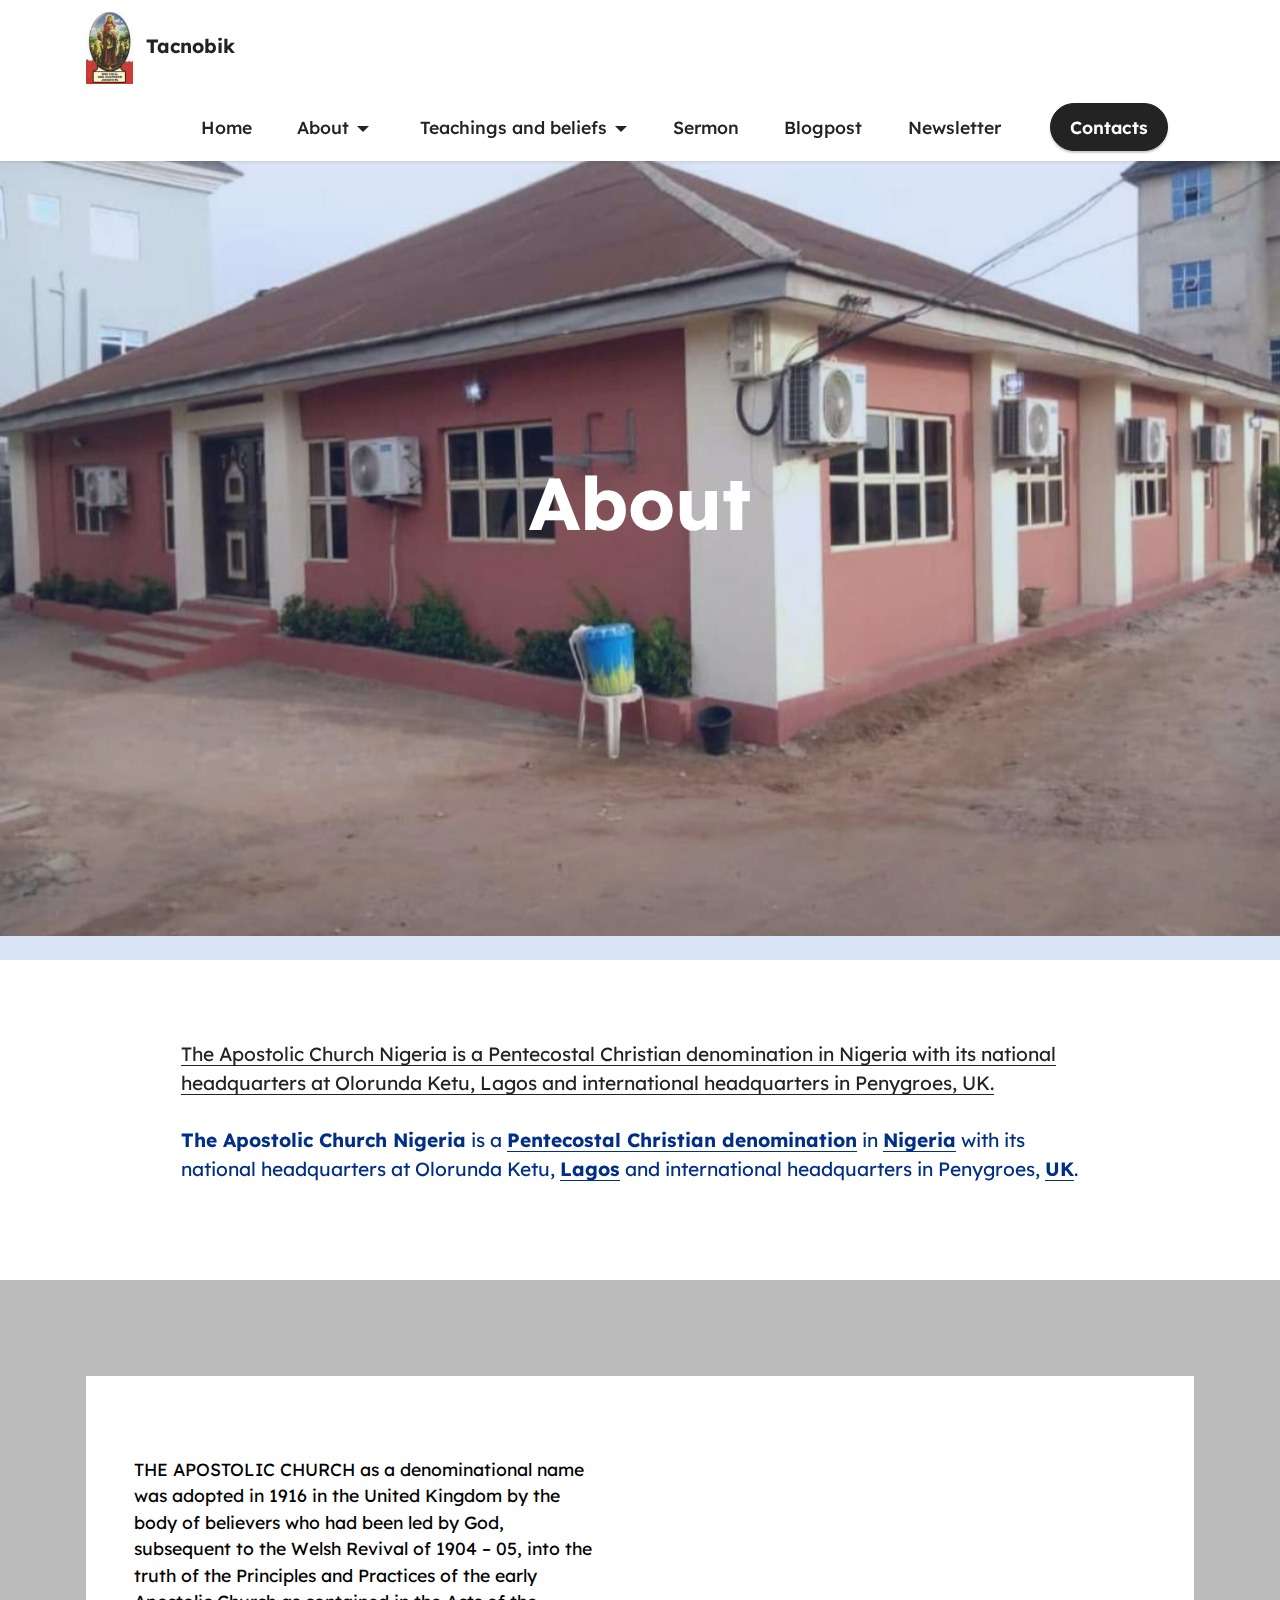
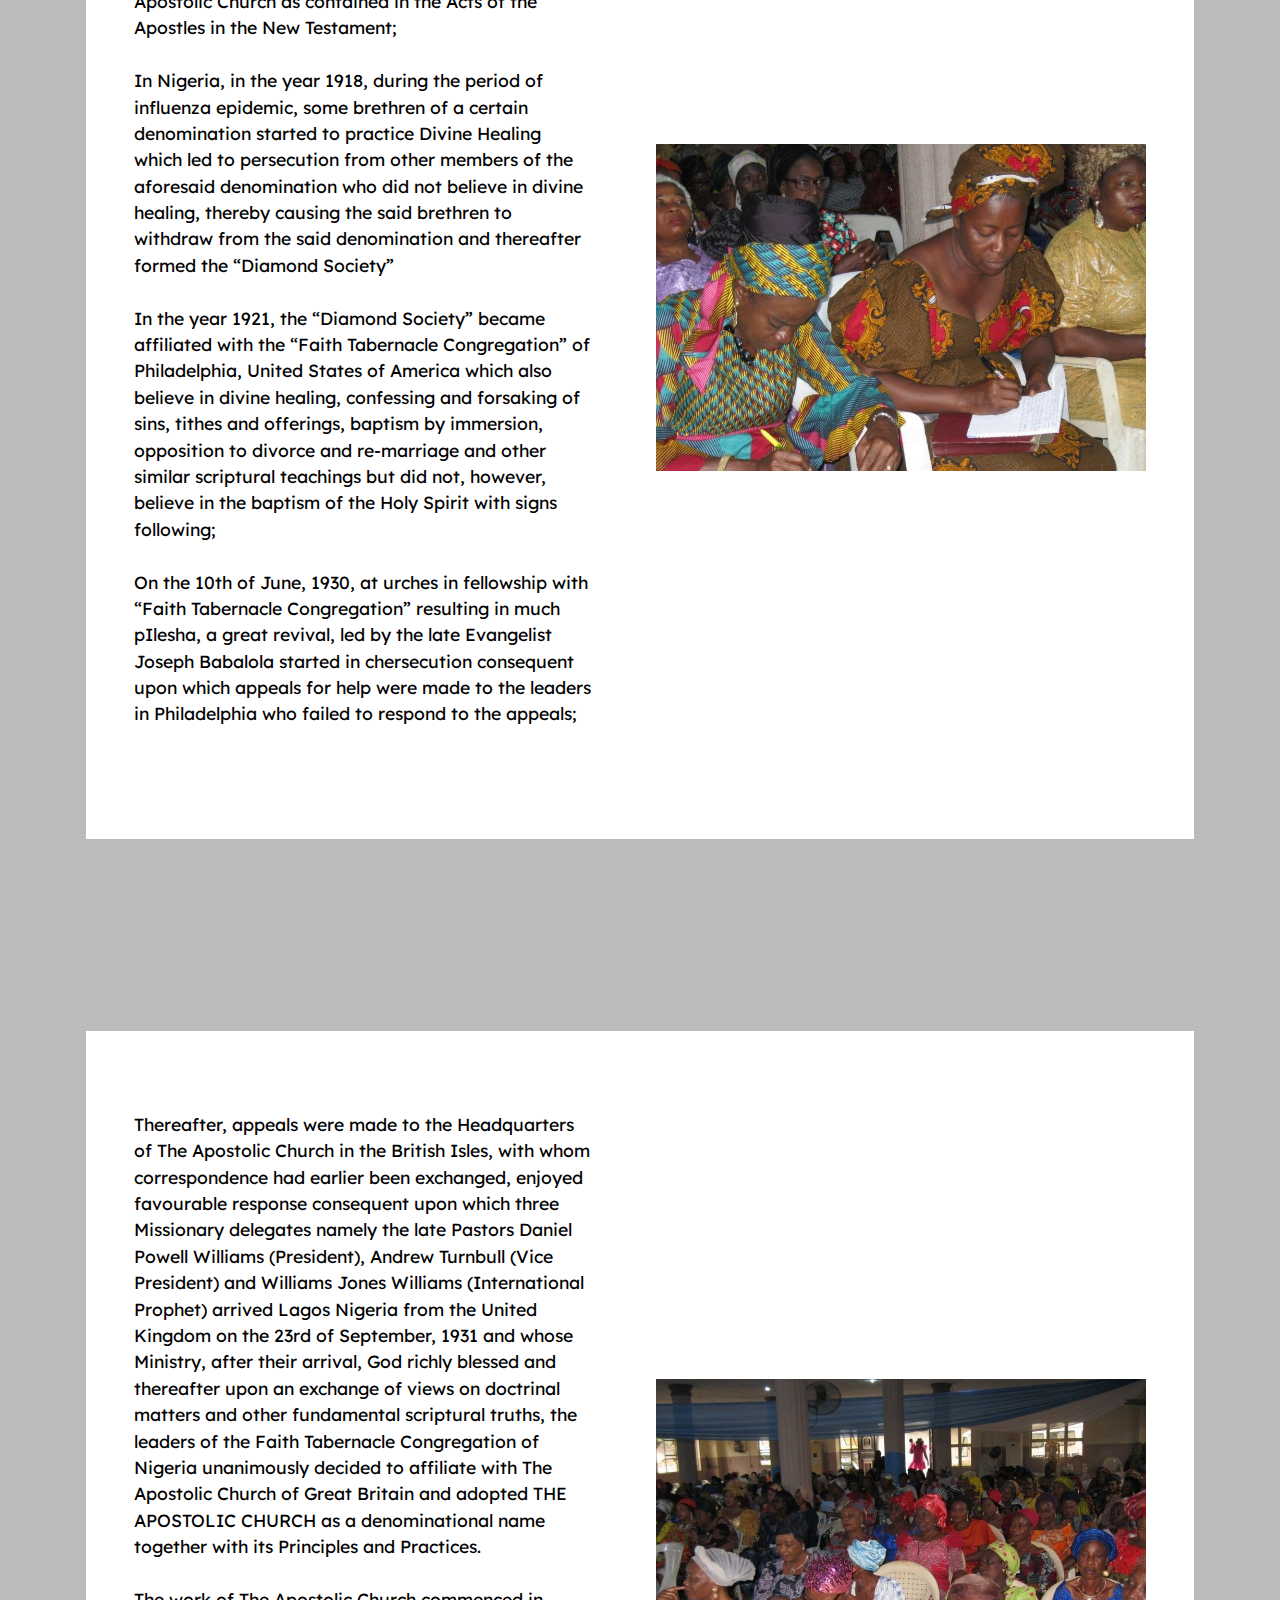
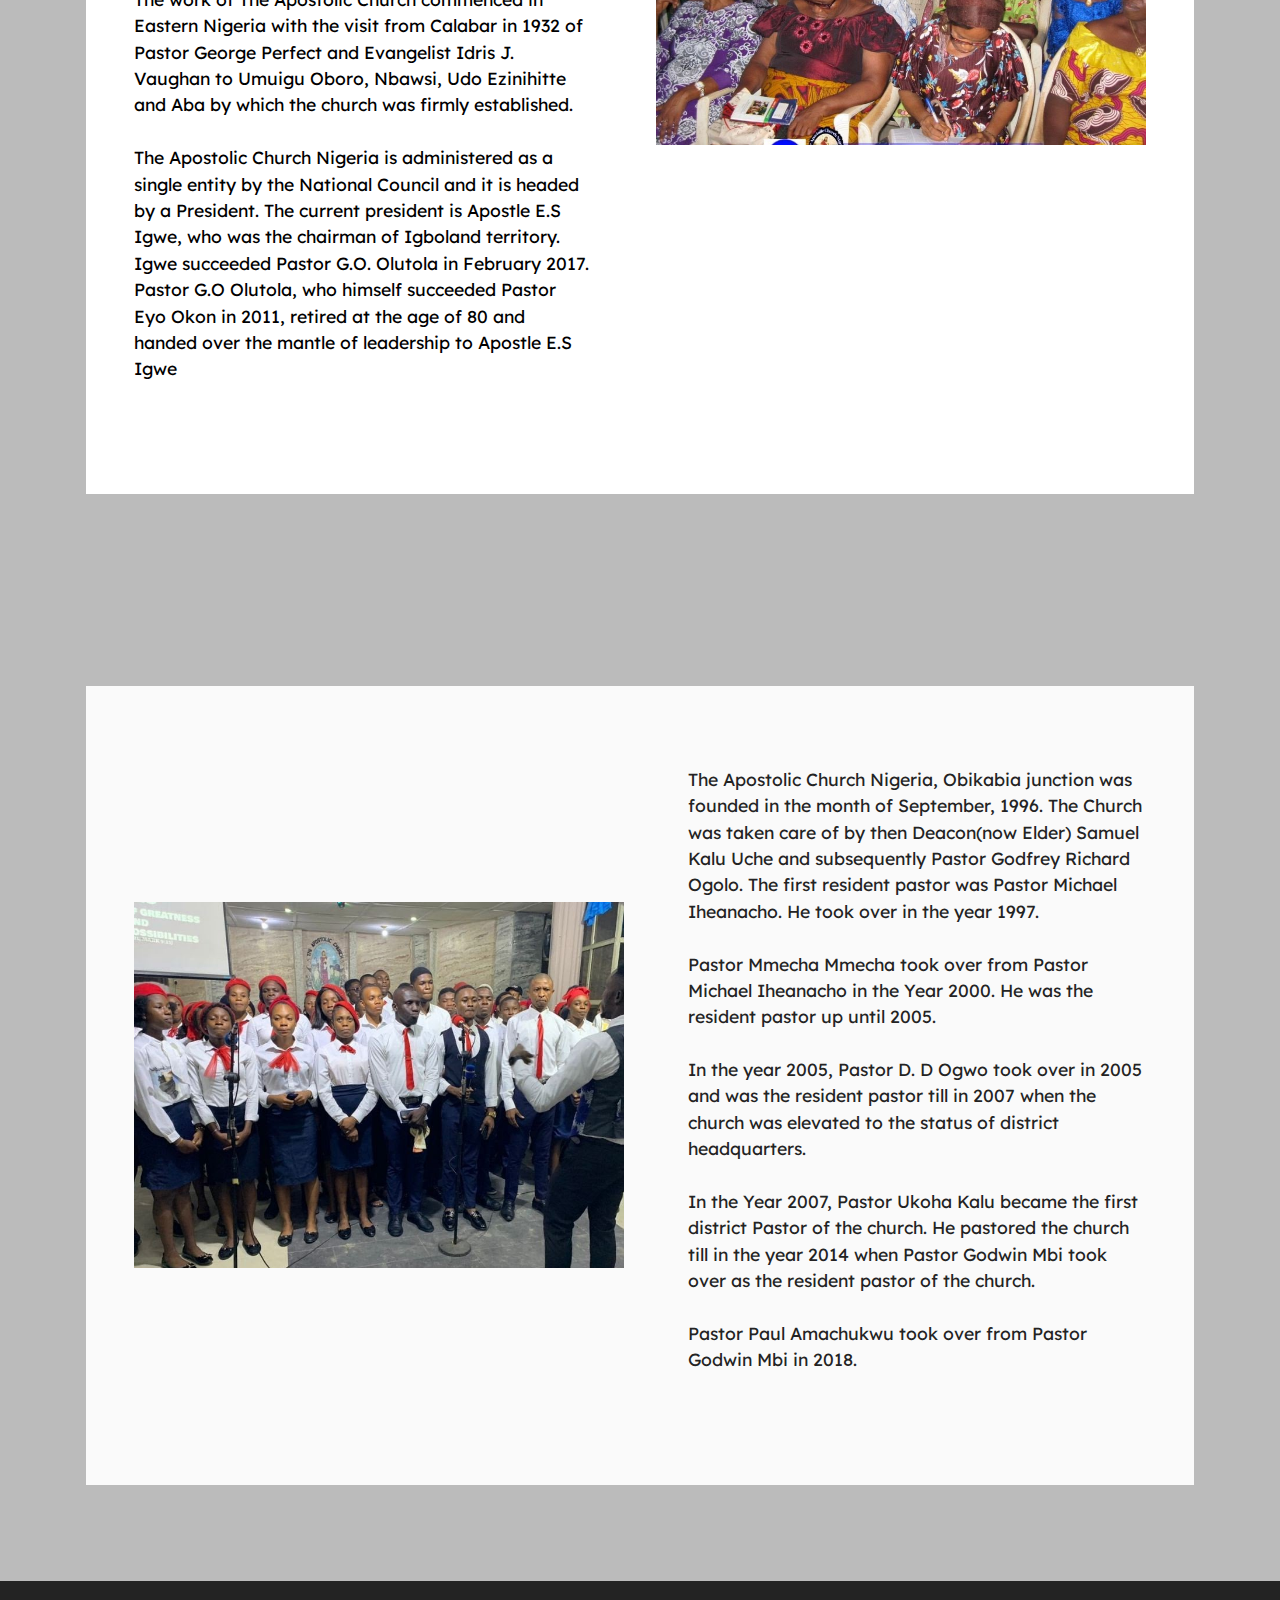
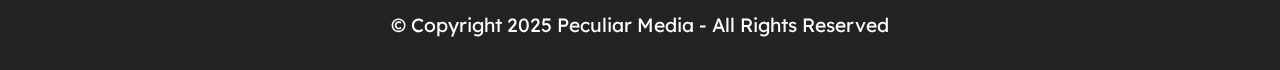
==== commit 7b5ae8f3: "Add files via upload" ====
--- a/About.html
+++ b/About.html
@@ -1,10 +1,8 @@
 <!DOCTYPE html>
 <html  >
 <head>
-  <!-- Site made with Mobirise Website Builder v5.9.8, https://mobirise.com -->
   <meta charset="UTF-8">
   <meta http-equiv="X-UA-Compatible" content="IE=edge">
-  <meta name="generator" content="Mobirise v5.9.8, mobirise.com">
   <meta name="viewport" content="width=device-width, initial-scale=1, minimum-scale=1">
   <link rel="shortcut icon" href="assets/images/download-79x123.jpg" type="image/x-icon">
   <meta name="description" content="">
@@ -203,7 +201,7 @@
             </div>
         </div>
     </div>
-</section><section class="display-7" style="padding: 0;align-items: center;justify-content: center;flex-wrap: wrap;    align-content: center;display: flex;position: relative;height: 4rem;"><a href="https://mobiri.se/3122078" style="flex: 1 1;height: 4rem;position: absolute;width: 100%;z-index: 1;"><img alt="" style="height: 4rem;" src="[data-uri]"></a><p style="margin: 0;text-align: center;" class="display-7">&#8204;</p><a style="z-index:1" href="https://mobirise.com/builder/html-code-generator.html">HTML Code Generator</a></section><script src="assets/bootstrap/js/bootstrap.bundle.min.js"></script>  <script src="assets/parallax/jarallax.js"></script>  <script src="assets/smoothscroll/smooth-scroll.js"></script>  <script src="assets/ytplayer/index.js"></script>  <script src="assets/dropdown/js/navbar-dropdown.js"></script>  <script src="assets/theme/js/script.js"></script>  
+</section><script src="assets/bootstrap/js/bootstrap.bundle.min.js"></script>  <script src="assets/parallax/jarallax.js"></script>  <script src="assets/smoothscroll/smooth-scroll.js"></script>  <script src="assets/ytplayer/index.js"></script>  <script src="assets/dropdown/js/navbar-dropdown.js"></script>  <script src="assets/theme/js/script.js"></script>  
   
   
 </body>
